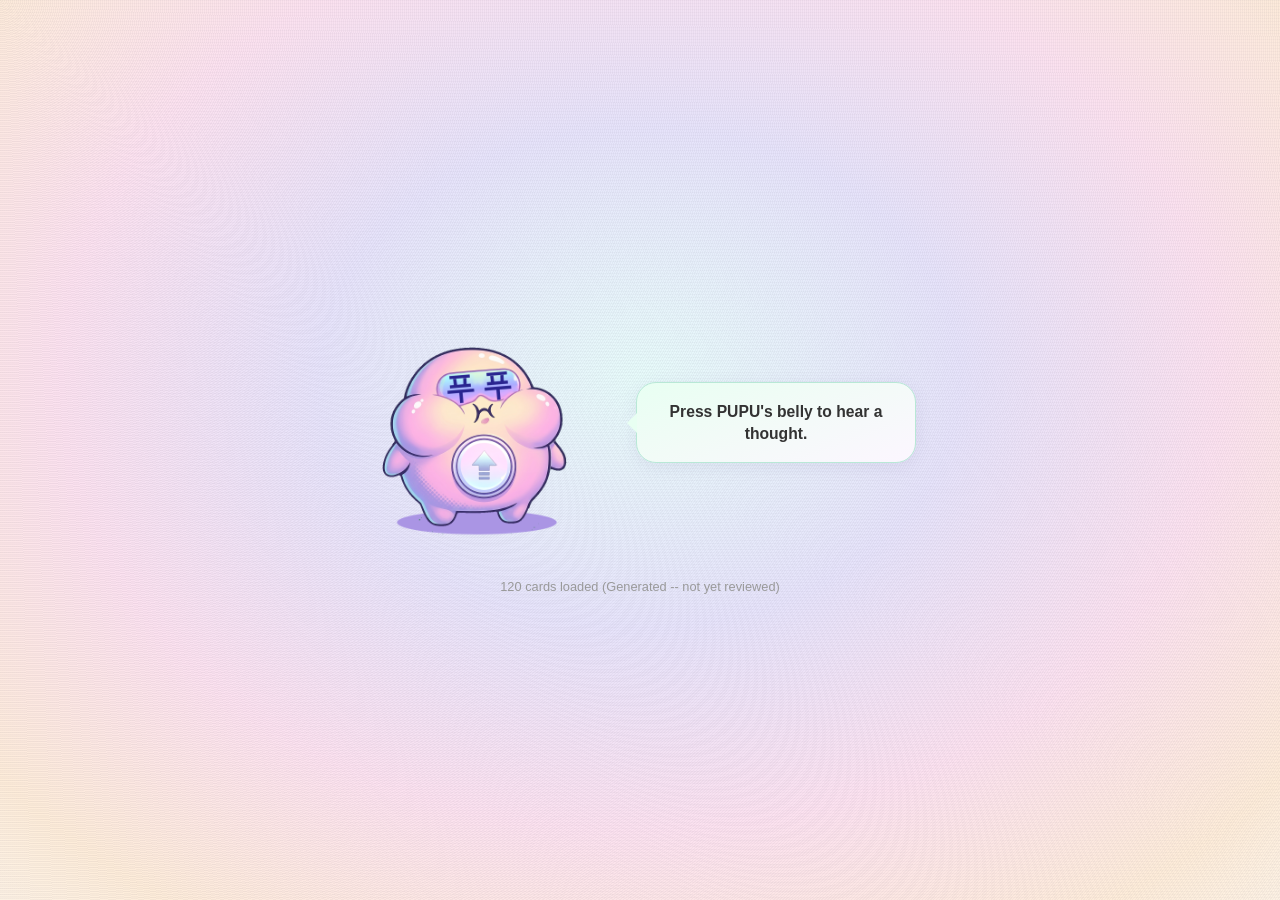
==== pwa-mvp/index.html @ 054b3fe5 "Wire hats/items/effects into behaviours, fix shadow layering, redo hat enter/exit animation, and add" ====
<!DOCTYPE html>
<html lang="en">
<head>
  <meta charset="UTF-8">
  <meta name="viewport" content="width=device-width, initial-scale=1.0">
  <title>PUPU (MVP)</title>
  <meta name="theme-color" content="#fdf6ec">
  <link rel="manifest" href="manifest.json">
  <link rel="icon" href="icon.png">
  <link rel="apple-touch-icon" href="icon.png">
  <link rel="stylesheet" href="style.css">
</head>
<body>
  <div class="ghost-overlay" id="ghost-overlay"></div>
  <main class="container">
    <div class="hero">
      <div class="bubble" id="bubble" role="button" tabindex="0" aria-label="PUPU's speech bubble. Tap to skip typing or continue to the next part.">
        <p class="beat">Press PUPU's belly to hear a thought.</p>
      </div>

      <div class="pupu-stage">
        <img class="pupu-shadow" id="pupu-shadow" src="images/pupu/effects/effect_shadow.png" alt="">

        <div class="pupu-float-wrap">
          <div class="pupu-circle" id="pupu-circle">
            <img class="pupu-body" id="pupu-body" src="images/pupu/body/body.png" alt="PUPU">
            <img class="pupu-body pupu-body-ghost" id="pupu-body-ghost" src="images/pupu/body/body_ghost.png" alt="">
            <img class="pupu-arm pupu-arm-left" id="pupu-arm-left" src="images/pupu/body/body_left_arm.png" alt="">
            <img class="pupu-arm pupu-arm-right" id="pupu-arm-right" src="images/pupu/body/body_right_arm.png" alt="">
            <img class="pupu-eye" id="pupu-eyes" src="images/pupu/eyes/eyes_open.png" alt="">
            <img class="pupu-mouth" id="pupu-mouth" src="images/pupu/mouths/mouth_neutral.png" alt="">
            <img class="pupu-layer pupu-hat" id="pupu-hat" alt="">
            <img class="pupu-layer pupu-item" id="pupu-item" alt="">
            <img class="pupu-layer pupu-effect" id="pupu-effect" alt="">
            <img class="pupu-button" id="pupu-button" src="images/pupu/buttons/button_unpressed.png" alt="Press PUPU's belly to hear a thought" role="button" tabindex="0">
          </div>
        </div>
      </div>
    </div>

    <p class="status" id="status"></p>

    <button class="install-button" id="install-button" hidden>Install PUPU</button>
  </main>

  <script src="app.js"></script>
</body>
</html>
---- pwa-mvp/style.css ----
/* ---------- Reset ---------- */
* {
  box-sizing: border-box;
  margin: 0;
  padding: 0;
}

html, body {
  height: 100%;
}

body {
  font-family: -apple-system, BlinkMacSystemFont, "Segoe UI", Roboto, Helvetica, Arial, sans-serif;
  color: #222;
  display: flex;
  align-items: center;
  justify-content: center;
  min-height: 100vh;
  padding: 24px;

  /* ---------- Retro CRT pastel background ----------
     Same four static, CSS-only layers as the main PUPU app's
     style.css (grain, scanlines, vignette, soft radial glow) so the
     MVP shares the identical background instead of a re-derived one. */
  background-color: #fdf6ec;
  background-image:
    repeating-radial-gradient(
      circle at 0 0,
      rgba(40, 30, 60, 0.035) 0,
      rgba(40, 30, 60, 0.035) 1px,
      transparent 1px,
      transparent 2px
    ),
    repeating-linear-gradient(
      to bottom,
      rgba(30, 20, 50, 0.025) 0,
      rgba(30, 20, 50, 0.025) 1px,
      transparent 1px,
      transparent 3px
    ),
    radial-gradient(
      ellipse 120% 120% at 50% 50%,
      transparent 55%,
      rgba(60, 40, 80, 0.07) 100%
    ),
    radial-gradient(
      ellipse 1000px 780px at 50% 42%,
      #e7fbfa 0%,
      #e6e3fa 32%,
      #fbe1ef 58%,
      #fdecd9 82%,
      #fdf6ec 100%
    );
  background-repeat: repeat, repeat, no-repeat, no-repeat;
  background-position: 0 0, 0 0, center, center;
  background-size: auto, auto, 100% 100%, 100% 100%;
}

/* ---------- Ghost PUPU spooky-mode overlay ----------
   A temporary full-viewport tint, NOT a change to body's own
   background above -- toggled by app.js's maybeShowGhost() via the
   .ghost-overlay-active class. position:fixed + z-index:-1 as a
   direct child of <body> (see index.html) places it behind body's own
   background/border (tier 1 of the stacking order) is impossible for
   a child, but ahead of it -- and behind every other (static, tier 3)
   piece of UI in .container, since z-index:-1 descendants of body
   paint before any non-negative-z-index content regardless of DOM
   order. Fully transparent and inert until the class is added. */
.ghost-overlay {
  position: fixed;
  inset: 0;
  z-index: -1;
  background-color: #2a1145;
  opacity: 0;
  pointer-events: none;
  transition: opacity 0.6s ease;
}

.ghost-overlay.ghost-overlay-active {
  opacity: 1;
}

/* ---------- Layout ---------- */
.container {
  width: 100%;
  max-width: 420px;
  display: flex;
  flex-direction: column;
  align-items: center;
  gap: 32px;
  text-align: center;
}

/* ---------- Hero (speech bubble + PUPU) ----------
   Column by default, so the bubble (first in the DOM) sits above
   PUPU on narrow/mobile screens. The desktop media query below is
   the one responsive change on top of the restored pastel visuals:
   it switches this to a row so the bubble sits beside PUPU instead. */
.hero {
  display: flex;
  flex-direction: column;
  align-items: center;
  gap: 28px;
  width: 100%;
}

/* ---------- Speech bubble ----------
   Same gradient/border/shadow/tail treatment as .speech-bubble in
   the main app's style.css, adapted to this app's existing
   .bubble/.beat markup. */

.bubble {
  position: relative;
  width: 100%;
  max-width: 320px;
  background: linear-gradient(160deg, #e8fff2 0%, #f2fbf7 45%, #fcf6ff 100%);
  border: 1.5px solid #b8e8d6;
  border-radius: 20px;
  padding: 18px 24px;
  box-shadow: 0 4px 16px rgba(120, 100, 160, 0.1);
  display: flex;
  flex-direction: column;
  justify-content: center;
  cursor: pointer;
  transition: transform 0.08s ease;
}

/* Gentle hover/press feedback -- the bubble itself is now the tap
   target (see handleBubbleAdvance() in app.js), so it needs the same
   kind of affordance a button would have, without looking like one. */
.bubble:hover {
  transform: scale(1.01);
}

.bubble:active {
  transform: scale(0.98);
}

.bubble:focus-visible {
  outline: 2px solid #b8e8d6;
  outline-offset: 3px;
}

/* Applied while a section has finished typing and is waiting to
   auto-advance -- a slow, subtle pulse hints the bubble can be tapped
   right now instead of waiting out the full 10s. Removed the instant
   a new section starts typing (see startTypingSection() in app.js). */
@keyframes bubble-waiting-pulse {
  0%, 100% {
    transform: scale(1);
  }
  50% {
    transform: scale(1.015);
  }
}

.bubble.bubble-waiting {
  animation: bubble-waiting-pulse 2.2s ease-in-out infinite;
}

.bubble .beat {
  margin: 0;
  font-size: 0.98rem;
  font-weight: 600;
  line-height: 1.4;
  color: #333333;
  text-align: center;
}

/* ---------- Speech bubble sections ----------
   Splits a card into two scannable beats -- the fact, then the
   mission -- instead of one long run of text. Each section gets its
   own playful emoji label and an accent colour; a dashed rule plus
   vertical rhythm (not a bigger bubble) is what keeps them feeling
   separate during a live lesson. */
/* Sections are inserted into the DOM one at a time, staggered by
   renderCard() in app.js, rather than all at once -- so this plays
   automatically on each fresh .bubble-section as it appears. Slow and
   gentle on purpose, so it reads as PUPU thinking rather than a UI
   transition. The 1.8s duration below must match app.js's
   SECTION_FADE_DURATION_MS constant (kept in sync manually). */
@keyframes bubble-section-reveal {
  0% {
    opacity: 0;
    transform: translateY(6px);
  }
  100% {
    opacity: 1;
    transform: translateY(0);
  }
}

.bubble-section {
  display: flex;
  flex-direction: column;
  gap: 4px;
  padding: 10px 0;
  animation: bubble-section-reveal 1.8s ease-out;
}

.bubble-section:first-child {
  padding-top: 2px;
}

.bubble-section:last-child {
  padding-bottom: 2px;
}

.bubble-section + .bubble-section {
  border-top: 1.5px dashed rgba(120, 100, 160, 0.25);
  padding-top: 14px;
}

.bubble-label {
  margin: 0 0 2px;
  font-size: 0.72rem;
  font-weight: 800;
  letter-spacing: 0.04em;
  text-transform: uppercase;
  text-align: center;
  color: #5fae8f;
}

.bubble-section-mission .bubble-label {
  color: #8b7fd9;
}

/* Restored from the main app's .speech-bubble.pupu-inflate reaction --
   plays when app.js shows a new card, giving the bubble a small pop. */
.bubble.pupu-inflate {
  animation: pupu-bubble-inflate 0.5s ease-out;
}

@keyframes pupu-bubble-inflate {
  0% {
    transform: scale(1);
  }
  40% {
    transform: scale(1.12);
  }
  100% {
    transform: scale(1);
  }
}

/* Tail points down at PUPU by default (mobile: bubble above PUPU). */
.bubble::after {
  content: "";
  position: absolute;
  bottom: -10px;
  left: 50%;
  transform: translateX(-50%);
  border-width: 10px 10px 0 10px;
  border-style: solid;
  border-color: #e8fff2 transparent transparent transparent;
}

/* ---------- PUPU stage ----------
   Restored from the main app's .pupu-stage: holds the static shadow
   (bottom layer) and the animated PUPU circle (top layer). Fixed at
   232px (matching the earlier size-increase request) rather than the
   main app's viewport-relative sizing. */
.pupu-stage {
  position: relative;
  width: 232px;
  height: 232px;
}

/* Shadow sits underneath and never animates -- it shares the same
   canvas alignment as body.png, so it just stays put while PUPU
   floats/breathes above it. */
.pupu-shadow {
  position: absolute;
  inset: 0;
  width: 100%;
  height: 100%;
  object-fit: contain;
  pointer-events: none;
  user-select: none;
  transition: opacity 0.45s ease;
}

/* .pupu-float-wrap (new -- not in the main app, see the earlier size/
   float request) and .pupu-circle (restored breathing wrapper) keep
   the floating (position) and breathing (scale) animations on
   separate elements, since two animations can't both drive
   `transform` on the same element at once. */
.pupu-float-wrap {
  position: absolute;
  inset: 0;
  animation: pupu-float 4.4s ease-in-out infinite;
}

.pupu-circle {
  position: absolute;
  inset: 0;
  animation: pupu-breathe 3.2s ease-in-out infinite;
  transform-origin: center;
}

.pupu-body {
  display: block;
  width: 100%;
  height: 100%;
  object-fit: contain;
  pointer-events: none;
  user-select: none;
  transition: opacity 0.45s ease;
}

/* Ghost PUPU shares .pupu-body's positioning/sizing above (same
   canvas, see index.html) but stays fully transparent until
   app.js's maybeShowGhost() adds .pupu-body-ghost-visible, and gets
   its own (slightly different) fade timing plus a subtle bob while
   visible -- both independent of .pupu-body's own opacity transition
   above since this is a separate element. */
.pupu-body-ghost {
  position: absolute;
  inset: 0;
  opacity: 0;
  transition: opacity 0.5s ease;
}

.pupu-body-ghost.pupu-body-ghost-visible {
  opacity: 1;
  animation: pupu-ghost-bob 2.4s ease-in-out infinite;
}

@keyframes pupu-ghost-bob {
  0%, 100% {
    transform: translateY(0);
  }
  50% {
    transform: translateY(-6px);
  }
}

/* Shared "fade out for the ghost event" toggle -- applied to
   .pupu-shadow and the normal-PUPU group (body/arms/eyes/mouth/
   button) by app.js's maybeShowGhost(). Each of those elements
   already has its own transition/opacity handling above (or, for
   .pupu-button, further below), so this class only needs to set the
   target opacity; the transition timing comes from each element's own
   rule. */
.pupu-ghost-hidden {
  opacity: 0;
}

/* ---------- PUPU arms ----------
   left_arm.png/right_arm.png share body.png's canvas, so they line up
   automatically. transform-origin is pinned to each arm's shoulder
   point (measured from the source artwork) so rotation reads as
   swinging from the shoulder rather than spinning the whole limb. */
.pupu-arm {
  position: absolute;
  inset: 0;
  width: 100%;
  height: 100%;
  object-fit: contain;
  pointer-events: none;
  user-select: none;
  transition: opacity 0.45s ease;
}

.pupu-arm-left {
  transform-origin: 82.3% 57.4%;
}

.pupu-arm-right {
  transform-origin: 13.2% 58.0%;
}

/* ---------- PUPU eyes ----------
   Open/closed blink state is a straight image swap done in app.js. */
.pupu-eye {
  position: absolute;
  inset: 0;
  width: 100%;
  height: 100%;
  object-fit: contain;
  pointer-events: none;
  user-select: none;
  transform-origin: center;
  transition: opacity 0.45s ease;
}

/* ---------- PUPU mouth ----------
   Expression (normal/smile/blow/oh/wide) is a straight image swap
   done in app.js -- no animation of its own. */
.pupu-mouth {
  position: absolute;
  inset: 0;
  width: 100%;
  height: 100%;
  object-fit: contain;
  pointer-events: none;
  user-select: none;
  transition: opacity 0.45s ease;
}

/* ---------- PUPU visual-effects layers (hat / item / effect) ----------
   Reusable overlay layers -- same full-bleed/shared-canvas convention
   as every layer above, controlled generically via app.js's
   setLayer()/clearLayer()/showLayerTemporarily() rather than one-off
   code per asset. All three start with no `src` and are hidden by
   default (via .pupu-layer's display:none) until JS assigns one and
   reveals it, so an empty img never flashes a broken-image icon.
   Painted in DOM order above eyes/mouth so hats/items/effects sit
   visually on top of the face, but below .pupu-button so the belly
   stays clickable and visible at all times. Hat/item are independent
   elements/state from each other (and from effect), so any
   combination of the three can be visible at once. */
.pupu-layer {
  position: absolute;
  inset: 0;
  width: 100%;
  height: 100%;
  object-fit: contain;
  pointer-events: none;
  user-select: none;
  display: none;
}

.pupu-layer.pupu-layer-visible {
  display: block;
}

/* Hat-only grow/pop transform, driven by app.js's
   showHatWithAnimation() -- .pupu-hat is still just a .pupu-layer
   underneath (same position/sizing/hidden-by-default rules above),
   these two classes only add a transform+z-index animation on top,
   scoped to .pupu-hat specifically so items/effects stay plain
   instant show/hide. Only the hat <img> itself scales/moves -- PUPU's
   own body/circle transforms are completely untouched.

   Neither .pupu-body nor any other layer has an explicit z-index (all
   are position:absolute with z-index:auto, so they simply paint in
   DOM order -- body, arms, eyes, mouth, hat, item, effect, button).
   That's what lets a plain z-index:-1 here drop the hat behind every
   sibling including the body, and z-index:0 return it to its normal
   DOM-order slot (already above body/eyes/mouth, below item/effect/
   button) without needing to touch any other element's stacking. */
.pupu-hat.pupu-hat-growing {
  animation: pupu-hat-grow 0.35s cubic-bezier(0.34, 1.56, 0.64, 1) forwards;
}

.pupu-hat.pupu-hat-popping {
  animation: pupu-hat-pop 0.3s ease-in forwards;
}

/* Rises up from behind/below PUPU (small, translated down, z-index
   behind the body) then crosses in front partway through as it
   finishes growing and settles with a small bounce. */
@keyframes pupu-hat-grow {
  0% {
    transform: scale(0) translateY(20%);
    z-index: -1;
  }
  50% {
    z-index: -1;
  }
  51% {
    z-index: 0;
  }
  70% {
    transform: scale(1.12) translateY(-4%);
  }
  100% {
    transform: scale(1) translateY(0);
    z-index: 0;
  }
}

/* Reverse of the above: a small bounce up while still in front, then
   drops behind the body as it shrinks and sinks back down out of
   sight, rather than shrinking away in front of PUPU. */
@keyframes pupu-hat-pop {
  0% {
    transform: scale(1) translateY(0);
    z-index: 0;
  }
  30% {
    transform: scale(1.12) translateY(-4%);
    z-index: 0;
  }
  45% {
    z-index: 0;
  }
  46% {
    z-index: -1;
  }
  100% {
    transform: scale(0) translateY(20%);
    z-index: -1;
  }
}

/* ---------- PUPU chest button ----------
   PUPU's belly is the only primary interaction (see index.html's
   role="button" tabindex="0" and app.js's click/keydown handlers).
   The resting transform + its transition live here (not on a
   "normal" class) so the broken-belly-button "jammed" effect can rely
   on plain CSS cascade/specificity for an instant press-in and a slow
   release. */
.pupu-button {
  position: absolute;
  inset: 0;
  width: 100%;
  height: 100%;
  object-fit: contain;
  pointer-events: auto;
  cursor: pointer;
  user-select: none;
  transform: translateY(0) scale(1);
  transition: transform 600ms ease-out, opacity 0.45s ease;
}

.pupu-button:focus-visible {
  outline: 2.5px solid #b8e8d6;
  outline-offset: 6px;
  border-radius: 50%;
}

/* Prevents pressing the belly button again mid-sequence. */
.pupu-button.pupu-button-disabled {
  pointer-events: none;
  cursor: default;
}

/* Broken belly button "jammed" press feel (see app.js's
   playBrokenButtonDud()). Adding this class presses the button in
   instantly -- its higher specificity overrides the base transition
   above with `transition: none`. Removing it lets the base rule ease
   it back out slowly over 600ms. */
.pupu-button.pupu-button-jammed {
  transform: translateY(4px) scale(0.94);
  transition: none;
}

/* ---------- Behaviour / event / gesture animations ----------
   Restored verbatim from the main app's style.css. Each class is
   applied via app.js and removed once its sequence step ends;
   .pupu-circle's continuous breathing above is overridden for as
   long as one of these is present, since only one `animation` value
   can apply at a time on the same element. */

@keyframes pupu-breathe {
  0% {
    transform: scale(1);
  }
  35% {
    transform: scale(1.04);
  }
  42% {
    transform: scale(1.04);
  }
  75% {
    transform: scale(1);
  }
  100% {
    transform: scale(1);
  }
}

@keyframes pupu-float {
  0%, 100% {
    transform: translateY(0);
  }
  50% {
    transform: translateY(-6px);
  }
}

.pupu-circle.pupu-bounce {
  animation: pupu-bounce 0.6s ease-in-out;
}

.pupu-circle.pupu-bounce .pupu-arm-left {
  animation: pupu-arm-up-left 0.6s ease-in-out;
}

.pupu-circle.pupu-bounce .pupu-arm-right {
  animation: pupu-arm-up-right 0.6s ease-in-out;
}

@keyframes pupu-bounce {
  0% {
    transform: scale(1) translateY(0);
  }
  30% {
    transform: scale(1.08, 0.92) translateY(-14px);
  }
  55% {
    transform: scale(0.95, 1.05) translateY(4px);
  }
  75% {
    transform: scale(1.03, 0.97) translateY(-4px);
  }
  100% {
    transform: scale(1) translateY(0);
  }
}

.pupu-circle.pupu-sneeze {
  animation: pupu-sneeze 0.5s ease-in-out;
}

.pupu-circle.pupu-sneeze .pupu-arm-left {
  animation: pupu-arm-flick-left 0.5s ease-in-out;
}

.pupu-circle.pupu-sneeze .pupu-arm-right {
  animation: pupu-arm-flick-right 0.5s ease-in-out;
}

@keyframes pupu-sneeze {
  0%, 100% {
    transform: scale(1) translateY(0);
  }
  30% {
    transform: scale(0.94, 1.06) translateY(2px);
  }
  50% {
    transform: scale(1.1, 0.9) translateY(-6px);
  }
  70% {
    transform: scale(0.98, 1.02) translateY(2px);
  }
}

.pupu-circle.pupu-distracted {
  animation: pupu-distracted-body 0.7s ease-in-out;
}

@keyframes pupu-distracted-body {
  0%, 100% {
    transform: rotate(0deg);
  }
  30%, 70% {
    transform: rotate(5deg);
  }
}

.pupu-circle.pupu-excited {
  animation: pupu-excited 0.6s ease-in-out;
}

.pupu-circle.pupu-excited .pupu-arm-left {
  animation: pupu-arm-up-left 0.6s ease-in-out;
}

.pupu-circle.pupu-excited .pupu-arm-right {
  animation: pupu-arm-up-right 0.6s ease-in-out;
}

@keyframes pupu-excited {
  0%, 100% {
    transform: scale(1) rotate(0deg);
  }
  20% {
    transform: scale(1.06) rotate(-6deg);
  }
  40% {
    transform: scale(1.1) rotate(6deg);
  }
  60% {
    transform: scale(1.06) rotate(-4deg);
  }
  80% {
    transform: scale(1.08) rotate(4deg);
  }
}

.pupu-circle.pupu-sleepy {
  animation: pupu-sleepy 1.4s ease-in-out;
}

.pupu-circle.pupu-sleepy .pupu-arm-left {
  animation: pupu-arm-down-left 1.4s ease-in-out;
}

.pupu-circle.pupu-sleepy .pupu-arm-right {
  animation: pupu-arm-down-right 1.4s ease-in-out;
}

@keyframes pupu-sleepy {
  0% {
    transform: translateY(0) rotate(0deg);
  }
  40% {
    transform: translateY(10px) rotate(6deg);
  }
  70% {
    transform: translateY(12px) rotate(6deg);
  }
  100% {
    transform: translateY(0) rotate(0deg);
  }
}

.pupu-circle.pupu-thinking {
  animation: pupu-thinking-body 1s ease-in-out infinite;
}

@keyframes pupu-thinking-body {
  0%, 100% {
    transform: rotate(0deg) translateY(0);
  }
  50% {
    transform: rotate(-4deg) translateY(-2px);
  }
}

.pupu-circle.pupu-finish {
  animation: pupu-finish 0.35s ease-in-out;
}

@keyframes pupu-finish {
  0%, 100% {
    transform: scale(1) translateY(0);
  }
  40% {
    transform: scale(1.03) translateY(-4px);
  }
}

.pupu-circle.pupu-laugh {
  animation: pupu-laugh 0.6s ease-in-out;
}

.pupu-circle.pupu-laugh .pupu-arm-left {
  animation: pupu-arm-up-left 0.6s ease-in-out;
}

.pupu-circle.pupu-laugh .pupu-arm-right {
  animation: pupu-arm-up-right 0.6s ease-in-out;
}

@keyframes pupu-laugh {
  0%, 100% {
    transform: translateY(0) rotate(0deg);
  }
  15% {
    transform: translateY(-6px) rotate(-3deg);
  }
  30% {
    transform: translateY(0) rotate(3deg);
  }
  45% {
    transform: translateY(-6px) rotate(-3deg);
  }
  60% {
    transform: translateY(0) rotate(3deg);
  }
  80% {
    transform: translateY(-3px) rotate(0deg);
  }
}

/* ---------- Broken belly button (hidden behaviour) ---------- */
.pupu-circle.pupu-broken-payoff {
  animation: pupu-broken-payoff 0.9s ease-in-out;
}

@keyframes pupu-broken-payoff {
  0% {
    transform: scale(1);
    animation-timing-function: cubic-bezier(0.34, 1.56, 0.64, 1);
  }
  22.2% {
    transform: scale(1.5);
  }
  61.1% {
    transform: scale(1.5);
  }
  100% {
    transform: scale(1);
  }
}

.pupu-circle.pupu-soft-wobble {
  animation: pupu-soft-wobble 0.5s ease-in-out;
}

@keyframes pupu-soft-wobble {
  0%, 100% {
    transform: rotate(0deg);
  }
  25% {
    transform: rotate(-4deg);
  }
  55% {
    transform: rotate(3deg);
  }
  80% {
    transform: rotate(-1deg);
  }
}

.pupu-circle.pupu-idle-brightness-pulse {
  animation: pupu-idle-brightness-pulse 0.5s ease-in-out;
}

@keyframes pupu-idle-brightness-pulse {
  0%, 100% {
    filter: brightness(1);
  }
  50% {
    filter: brightness(1.08);
  }
}

/* ---------- Between-bubble reactions ----------
   A separate small pool of short flourishes from the belly-press
   BEHAVIOURS above -- played via app.js's playBubbleReaction() when
   the child advances from box 1 to box 2, so PUPU feels like it's
   reacting to the interaction. Same plain-transform pattern as every
   animation above; nothing new architecturally. */

.pupu-circle.pupu-spin {
  animation: pupu-spin 0.7s ease-in-out;
}

@keyframes pupu-spin {
  0% {
    transform: rotate(0deg) scale(1);
  }
  60% {
    transform: rotate(360deg) scale(1.05);
  }
  100% {
    transform: rotate(360deg) scale(1);
  }
}

.pupu-circle.pupu-puff {
  animation: pupu-puff 0.9s ease-in-out;
}

@keyframes pupu-puff {
  0%, 100% {
    transform: scale(1);
  }
  40% {
    transform: scale(1.18);
  }
  70% {
    transform: scale(0.92);
  }
}

.pupu-circle.pupu-look-around {
  animation: pupu-look-around 0.8s ease-in-out;
}

@keyframes pupu-look-around {
  0%, 100% {
    transform: rotate(0deg);
  }
  25% {
    transform: rotate(-8deg);
  }
  60% {
    transform: rotate(8deg);
  }
  85% {
    transform: rotate(-3deg);
  }
}

.pupu-circle.pupu-yawn {
  animation: pupu-yawn 1.3s ease-in-out;
}

@keyframes pupu-yawn {
  0%, 100% {
    transform: scale(1, 1) translateY(0);
  }
  40%, 60% {
    transform: scale(1.05, 1.08) translateY(-4px);
  }
}

.pupu-circle.pupu-surprised {
  animation: pupu-surprised 0.55s ease-in-out;
}

@keyframes pupu-surprised {
  0% {
    transform: scale(1) translateY(0);
  }
  30% {
    transform: scale(1.15) translateY(-6px);
  }
  60% {
    transform: scale(0.97) translateY(1px);
  }
  100% {
    transform: scale(1) translateY(0);
  }
}

.pupu-circle.pupu-silly-dance {
  animation: pupu-silly-dance 1.4s ease-in-out;
}

@keyframes pupu-silly-dance {
  0%, 100% {
    transform: translateX(0) rotate(0deg);
  }
  15% {
    transform: translateX(-6px) rotate(-6deg);
  }
  30% {
    transform: translateX(6px) rotate(6deg);
  }
  45% {
    transform: translateX(-6px) rotate(-6deg);
  }
  60% {
    transform: translateX(6px) rotate(6deg);
  }
  75% {
    transform: translateX(-3px) rotate(-3deg);
  }
  90% {
    transform: translateX(3px) rotate(3deg);
  }
}

.pupu-circle.pupu-wake-up {
  animation: pupu-wake-up 0.7s ease-in-out;
}

@keyframes pupu-wake-up {
  0% {
    transform: translateY(10px) rotate(6deg) scale(1);
  }
  50% {
    transform: translateY(-8px) rotate(-4deg) scale(1.08);
  }
  100% {
    transform: translateY(0) rotate(0deg) scale(1);
  }
}

.pupu-circle.pupu-exaggerated-float {
  animation: pupu-exaggerated-float 1.2s ease-in-out;
}

@keyframes pupu-exaggerated-float {
  0%, 100% {
    transform: translateY(0);
  }
  50% {
    transform: translateY(-16px);
  }
}

/* ---------- PUPU arm keyframes ----------
   Shared by whichever behaviour/event triggers them. Every keyframe
   returns to rotate(0deg) by 100% -- these are brief, one-shot
   reactions, never a continuous idle motion. */
@keyframes pupu-arm-up-left {
  0%, 100% {
    transform: rotate(0deg);
  }
  50% {
    transform: rotate(-8deg);
  }
}

@keyframes pupu-arm-up-right {
  0%, 100% {
    transform: rotate(0deg);
  }
  50% {
    transform: rotate(8deg);
  }
}

@keyframes pupu-arm-down-left {
  0% {
    transform: rotate(0deg);
  }
  40% {
    transform: rotate(6deg);
  }
  70% {
    transform: rotate(6deg);
  }
  100% {
    transform: rotate(0deg);
  }
}

@keyframes pupu-arm-down-right {
  0% {
    transform: rotate(0deg);
  }
  40% {
    transform: rotate(-6deg);
  }
  70% {
    transform: rotate(-6deg);
  }
  100% {
    transform: rotate(0deg);
  }
}

@keyframes pupu-arm-flick-left {
  0%, 100% {
    transform: rotate(0deg);
  }
  30% {
    transform: rotate(10deg);
  }
}

@keyframes pupu-arm-flick-right {
  0%, 100% {
    transform: rotate(0deg);
  }
  30% {
    transform: rotate(-10deg);
  }
}

.status {
  margin: 0;
  font-size: 0.8rem;
  color: #999999;
  min-height: 1em;
}

.install-button {
  padding: 12px 24px;
  font-size: 0.95rem;
  font-weight: 600;
  border: 1.5px solid #b8e8d6;
  border-radius: 999px;
  background: linear-gradient(160deg, #e8fff2 0%, #f2fbf7 45%, #fcf6ff 100%);
  color: #333333;
  cursor: pointer;
  box-shadow: 0 4px 16px rgba(120, 100, 160, 0.1);
  transition: transform 0.08s ease, background 0.15s ease;
}

.install-button:hover {
  background: linear-gradient(160deg, #d9f7e8 0%, #e6f4ee 45%, #f5e9ff 100%);
}

.install-button:active {
  transform: scale(0.97);
}

/* ---------- Responsive: bubble beside PUPU on desktop ---------- */
@media (min-width: 700px) {
  .container {
    max-width: 640px;
    gap: 40px;
  }

  /* row-reverse keeps the bubble first in the DOM (so mobile's column
     layout still puts it above PUPU) while visually placing PUPU on
     the left and the bubble on the right. */
  .hero {
    flex-direction: row-reverse;
    justify-content: center;
    align-items: center;
    gap: 40px;
  }

  .bubble {
    max-width: 280px;
  }

  /* Tail swings to point left at PUPU now that the bubble sits to PUPU's right. */
  .bubble::after {
    bottom: auto;
    right: auto;
    top: 50%;
    left: -10px;
    transform: translateY(-50%);
    border-width: 10px 10px 10px 0;
    border-color: transparent #e8fff2 transparent transparent;
  }
}
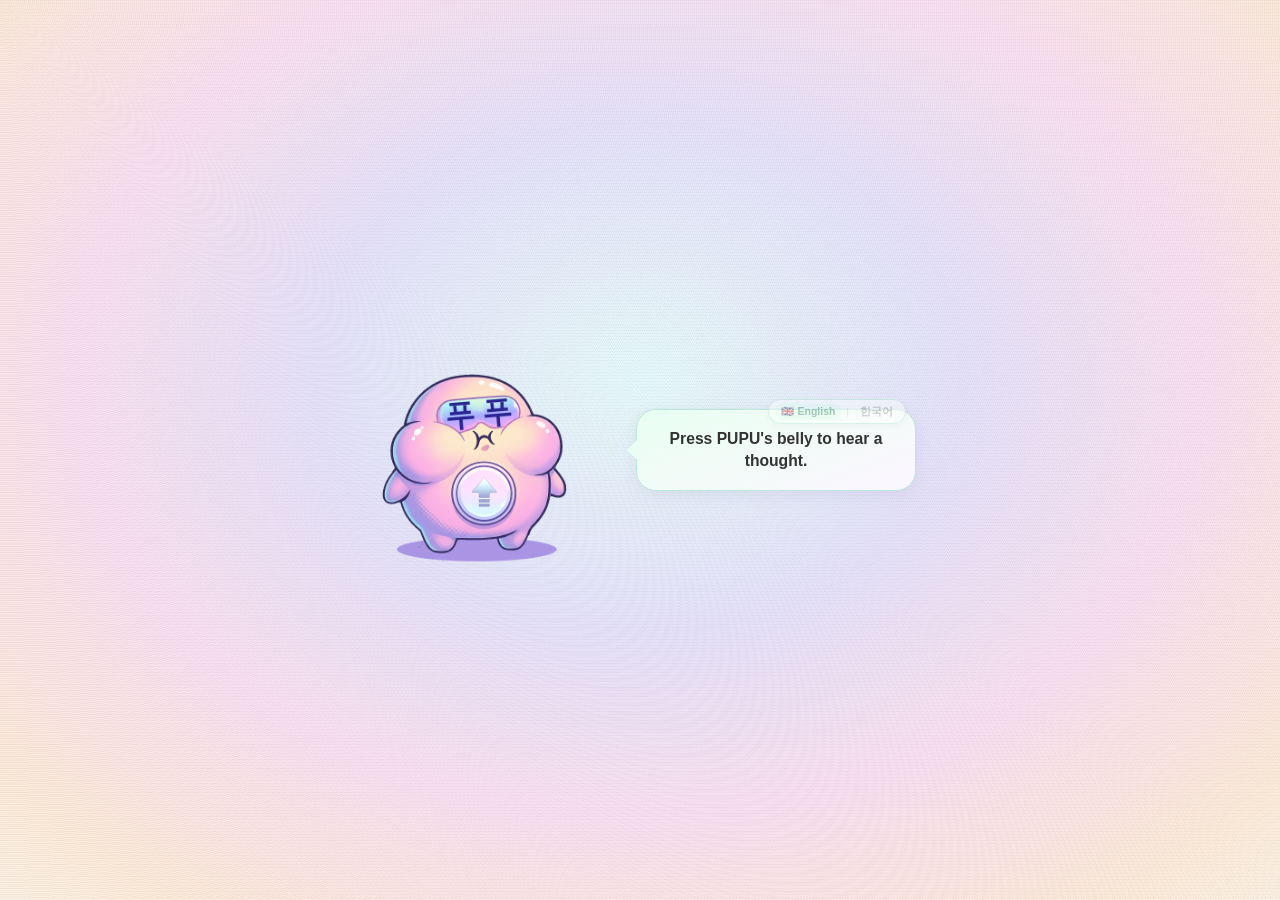
==== commit 8c7616d1: "Add English/Korean language toggle to the PUPU output card Students can now tap between English and " ====
--- a/pwa-mvp/index.html
+++ b/pwa-mvp/index.html
@@ -14,8 +14,11 @@
   <div class="ghost-overlay" id="ghost-overlay"></div>
   <main class="container">
     <div class="hero">
-      <div class="bubble" id="bubble" role="button" tabindex="0" aria-label="PUPU's speech bubble. Tap to skip typing or continue to the next part.">
-        <p class="beat">Press PUPU's belly to hear a thought.</p>
+      <div class="bubble-wrap" id="bubble-wrap">
+        <div class="bubble" id="bubble" role="button" tabindex="0" aria-label="PUPU's speech bubble. Tap to skip typing or continue to the next part.">
+          <p class="beat">Press PUPU's belly to hear a thought.</p>
+        </div>
+        <div class="language-toggle" id="language-toggle" role="group" aria-label="Choose a language"></div>
       </div>
 
       <div class="pupu-stage">
--- a/pwa-mvp/style.css
+++ b/pwa-mvp/style.css
@@ -109,6 +109,19 @@
    the main app's style.css, adapted to this app's existing
    .bubble/.beat markup. */
 
+/* Thin, non-visual wrapper around .bubble -- exists only so the
+   language toggle (see .language-toggle below) has somewhere to live
+   that survives renderCard() clearing #bubble's innerHTML on every
+   card, while still visually reading as "attached to the bubble".
+   Sized identically to .bubble itself (same width/max-width, including
+   the desktop override further down) so wrapping it changes nothing
+   about the bubble's own layout. */
+.bubble-wrap {
+  position: relative;
+  width: 100%;
+  max-width: 320px;
+}
+
 .bubble {
   position: relative;
   width: 100%;
@@ -223,6 +236,67 @@
 
 .bubble-section-mission .bubble-label {
   color: #8b7fd9;
+}
+
+/* ---------- Language toggle ----------
+   Small pill attached to the bubble's top-right corner, sitting
+   slightly on top of it like a tab -- deliberately tiny/quiet so it
+   reads as part of the card rather than a separate tool. Built once at
+   startup from SUPPORTED_LANGUAGES in app.js (see buildLanguageToggle())
+   -- adding a language later is a data change there, not a style change
+   here, since every button shares these same rules regardless of which
+   language it represents. */
+.language-toggle {
+  position: absolute;
+  top: -10px;
+  right: 10px;
+  display: flex;
+  align-items: center;
+  gap: 5px;
+  background: #ffffff;
+  border: 1.5px solid #b8e8d6;
+  border-radius: 999px;
+  padding: 3px 6px;
+  box-shadow: 0 2px 6px rgba(120, 100, 160, 0.12);
+  z-index: 1;
+}
+
+.lang-btn {
+  font: inherit;
+  font-size: 0.66rem;
+  font-weight: 700;
+  line-height: 1;
+  color: #9a9a9a;
+  background: none;
+  border: none;
+  border-radius: 999px;
+  padding: 3px 6px;
+  cursor: pointer;
+  white-space: nowrap;
+}
+
+.lang-btn:hover {
+  color: #5fae8f;
+}
+
+/* The active language is the one visibly "on" -- filled pill, darker
+   text -- so it's obvious at a glance which version is showing. */
+.lang-btn.lang-active {
+  background: #e8fff2;
+  color: #3f8a6d;
+}
+
+.lang-sep {
+  color: #cccccc;
+  font-size: 0.6rem;
+}
+
+/* Inert (not hidden) while a section is actively typing, so switching
+   language can never race the typewriter effect -- see setLanguage()
+   in app.js. */
+.language-toggle.language-toggle-disabled {
+  opacity: 0.45;
+  pointer-events: none;
 }
 
 /* Restored from the main app's .speech-bubble.pupu-inflate reaction --
@@ -419,10 +493,21 @@
   pointer-events: none;
   user-select: none;
   display: none;
+  transition: opacity 1.8s ease-out;
 }
 
 .pupu-layer.pupu-layer-visible {
   display: block;
+}
+
+/* Slow fade-out for effects that should gradually disperse (currently
+   just effect_fart -- see fadeOutLayer() in app.js) instead of vanishing
+   instantly like clearLayer()'s default. display:block stays on
+   (.pupu-layer-visible isn't removed yet) so the opacity transition
+   above is actually visible; clearLayer() removes both classes once the
+   fade finishes. */
+.pupu-layer.pupu-layer-fading {
+  opacity: 0;
 }
 
 /* Hat-only grow/pop transform, driven by app.js's
@@ -778,6 +863,67 @@
   }
 }
 
+/* Broken-button payoff variants -- alternatives to the inflate above,
+   randomly picked by BROKEN_BUTTON_PAYOFF_VARIANTS in app.js. Each one
+   starts and ends at transform: scale(1)/rotate(0deg) (PUPU's normal
+   appearance) so nothing can accumulate between repeated triggers, same
+   as the inflate keyframe above. Durations here must match their
+   durationMs counterpart in app.js. */
+.pupu-circle.pupu-broken-payoff-shrink {
+  animation: pupu-broken-payoff-shrink 0.7s cubic-bezier(0.34, 1.56, 0.64, 1);
+}
+
+@keyframes pupu-broken-payoff-shrink {
+  0% {
+    transform: scale(1);
+  }
+  35% {
+    transform: scale(0.28);
+  }
+  60% {
+    transform: scale(0.28);
+  }
+  100% {
+    transform: scale(1);
+  }
+}
+
+.pupu-circle.pupu-broken-payoff-spin {
+  animation: pupu-broken-payoff-spin 0.8s cubic-bezier(0.45, 0, 0.55, 1);
+}
+
+@keyframes pupu-broken-payoff-spin {
+  0% {
+    transform: rotate(0deg);
+  }
+  85% {
+    /* 1080deg = exactly 3 full rotations, renders identically to 0deg */
+    transform: rotate(1080deg);
+  }
+  100% {
+    transform: rotate(1080deg);
+  }
+}
+
+.pupu-circle.pupu-broken-payoff-squash {
+  animation: pupu-broken-payoff-squash 0.7s cubic-bezier(0.34, 1.56, 0.64, 1);
+}
+
+@keyframes pupu-broken-payoff-squash {
+  0% {
+    transform: scale(1, 1);
+  }
+  30% {
+    transform: scale(1.5, 0.55);
+  }
+  60% {
+    transform: scale(0.6, 1.45);
+  }
+  100% {
+    transform: scale(1, 1);
+  }
+}
+
 .pupu-circle.pupu-soft-wobble {
   animation: pupu-soft-wobble 0.5s ease-in-out;
 }
@@ -1028,6 +1174,7 @@
 }
 
 .status {
+  display: none; /* dev/admin-only metadata (fact ID, engine, review status) -- kept updated in app.js for internal use, just not shown to students */
   margin: 0;
   font-size: 0.8rem;
   color: #999999;
@@ -1072,6 +1219,7 @@
     gap: 40px;
   }
 
+  .bubble-wrap,
   .bubble {
     max-width: 280px;
   }
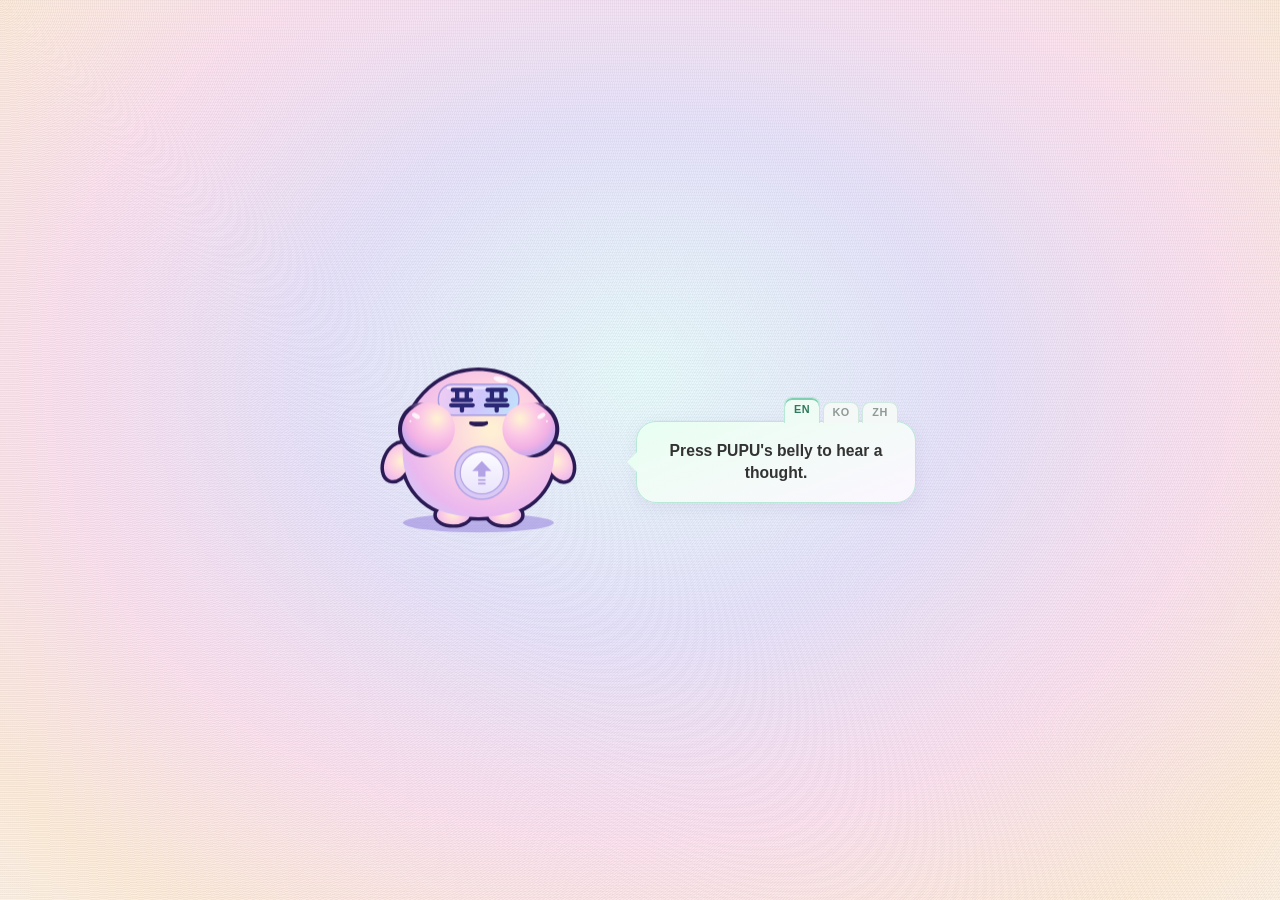
==== commit 87993735: "pwa-mvp: home page always draws the vector PUPU index.html now pins the vector renderer (<html data-" ====
--- a/pwa-mvp/index.html
+++ b/pwa-mvp/index.html
@@ -1,9 +1,29 @@
 <!DOCTYPE html>
-<html lang="en">
+<html lang="en" data-pupu-renderer="vector">
 <head>
+  <!-- Google tag (gtag.js) -->
+  <script async src="https://www.googletagmanager.com/gtag/js?id=G-9LCT2JMXD8"></script>
+  <script>
+    window.dataLayer = window.dataLayer || [];
+    function gtag(){dataLayer.push(arguments);}
+    gtag('js', new Date());
+
+    gtag('config', 'G-9LCT2JMXD8');
+  </script>
   <meta charset="UTF-8">
   <meta name="viewport" content="width=device-width, initial-scale=1.0">
   <title>PUPU (MVP)</title>
+  <meta property="og:title" content="PUPU">
+  <meta property="og:description" content="A free English conversation companion — press PUPU's belly for a fact, joke, riddle, or story to talk about.">
+  <meta property="og:url" content="https://xn--ok8ba.com/">
+  <meta property="og:type" content="website">
+  <meta property="og:image" content="https://xn--ok8ba.com/images/promotion/fb_preview001.png">
+  <meta property="og:image:width" content="1200">
+  <meta property="og:image:height" content="630">
+  <meta name="twitter:card" content="summary_large_image">
+  <meta name="twitter:title" content="PUPU">
+  <meta name="twitter:description" content="A free English conversation companion — press PUPU's belly for a fact, joke, riddle, or story to talk about.">
+  <meta name="twitter:image" content="https://xn--ok8ba.com/images/promotion/fb_preview001.png">
   <meta name="theme-color" content="#fdf6ec">
   <link rel="manifest" href="manifest.json">
   <link rel="icon" href="icon.png">
@@ -22,21 +42,36 @@
       </div>
 
       <div class="pupu-stage">
+        <!-- Two ways to draw PUPU (see "Renderer choice" in app.js):
+             the PNG layers below (default) or the vector canvas, which
+             is drawn from maths by vector-pupu.js. ?pupu=vector / ?pupu=png
+             switches, and the choice is remembered in this browser. -->
+        <canvas class="pupu-vector" id="pupu-vector" role="button" tabindex="0" aria-label="Press PUPU's belly to hear a thought" hidden></canvas>
+        <div class="pupu-png" id="pupu-png">
         <img class="pupu-shadow" id="pupu-shadow" src="images/pupu/effects/effect_shadow.png" alt="">
 
+        <!-- Nested motion layers (see motion.js): float (up/down) >
+             sway (lean) > squash (breathing + reactions) > parts.
+             The face group trails the body slightly; the hat stays
+             outside it so its behind-the-body z-index trick still works. -->
         <div class="pupu-float-wrap">
-          <div class="pupu-circle" id="pupu-circle">
-            <img class="pupu-body" id="pupu-body" src="images/pupu/body/body.png" alt="PUPU">
-            <img class="pupu-body pupu-body-ghost" id="pupu-body-ghost" src="images/pupu/body/body_ghost.png" alt="">
-            <img class="pupu-arm pupu-arm-left" id="pupu-arm-left" src="images/pupu/body/body_left_arm.png" alt="">
-            <img class="pupu-arm pupu-arm-right" id="pupu-arm-right" src="images/pupu/body/body_right_arm.png" alt="">
-            <img class="pupu-eye" id="pupu-eyes" src="images/pupu/eyes/eyes_open.png" alt="">
-            <img class="pupu-mouth" id="pupu-mouth" src="images/pupu/mouths/mouth_neutral.png" alt="">
-            <img class="pupu-layer pupu-hat" id="pupu-hat" alt="">
-            <img class="pupu-layer pupu-item" id="pupu-item" alt="">
-            <img class="pupu-layer pupu-effect" id="pupu-effect" alt="">
-            <img class="pupu-button" id="pupu-button" src="images/pupu/buttons/button_unpressed.png" alt="Press PUPU's belly to hear a thought" role="button" tabindex="0">
+          <div class="pupu-sway-wrap" id="pupu-sway">
+            <div class="pupu-squash-wrap" id="pupu-circle">
+              <img class="pupu-body" id="pupu-body" src="images/pupu/body/body.png" alt="PUPU">
+              <img class="pupu-body pupu-body-ghost" id="pupu-body-ghost" src="images/pupu/body/body_ghost.png" alt="">
+              <img class="pupu-arm pupu-arm-left" id="pupu-arm-left" src="images/pupu/body/body_left_arm.png" alt="">
+              <img class="pupu-arm pupu-arm-right" id="pupu-arm-right" src="images/pupu/body/body_right_arm.png" alt="">
+              <div class="pupu-face" id="pupu-face">
+                <img class="pupu-eye" id="pupu-eyes" src="images/pupu/eyes/eyes_open.png" alt="">
+                <img class="pupu-mouth" id="pupu-mouth" src="images/pupu/mouths/mouth_neutral.png" alt="">
+                <img class="pupu-layer pupu-item" id="pupu-item" alt="">
+              </div>
+              <img class="pupu-layer pupu-hat" id="pupu-hat" alt="">
+              <img class="pupu-layer pupu-effect" id="pupu-effect" alt="">
+              <img class="pupu-button" id="pupu-button" src="images/pupu/buttons/button_unpressed.png" alt="Press PUPU's belly to hear a thought" role="button" tabindex="0" draggable="false">
+            </div>
           </div>
+        </div>
         </div>
       </div>
     </div>
@@ -46,6 +81,9 @@
     <button class="install-button" id="install-button" hidden>Install PUPU</button>
   </main>
 
+  <script src="audio.js"></script>
+  <script src="motion.js"></script>
+  <script src="vector-pupu.js"></script>
   <script src="app.js"></script>
 </body>
 </html>
--- a/pwa-mvp/style.css
+++ b/pwa-mvp/style.css
@@ -5,7 +5,14 @@
   padding: 0;
 }
 
-html, body {
+html, /* With overflow set here, body's own overflow-x applies to the body box
+   instead of passing up to the page, so the phone's layout viewport never
+   widens to fit the vector canvas. */
+html {
+  overflow-x: hidden;
+}
+
+body {
   height: 100%;
 }
 
@@ -17,6 +24,11 @@
   justify-content: center;
   min-height: 100vh;
   padding: 24px;
+  /* the vector PUPU canvas reaches past the stage's sides: never let it
+     make a narrow phone scroll sideways (see html below; clip where
+     supported, as it doesn't stop position: sticky working) */
+  overflow-x: hidden;
+  overflow-x: clip;
 
   /* ---------- Retro CRT pastel background ----------
      Same four static, CSS-only layers as the main PUPU app's
@@ -123,6 +135,8 @@
 }
 
 .bubble {
+  touch-action: manipulation;
+  -webkit-tap-highlight-color: transparent;
   position: relative;
   width: 100%;
   max-width: 320px;
@@ -238,65 +252,68 @@
   color: #8b7fd9;
 }
 
-/* ---------- Language toggle ----------
-   Small pill attached to the bubble's top-right corner, sitting
-   slightly on top of it like a tab -- deliberately tiny/quiet so it
-   reads as part of the card rather than a separate tool. Built once at
-   startup from SUPPORTED_LANGUAGES in app.js (see buildLanguageToggle())
-   -- adding a language later is a data change there, not a style change
-   here, since every button shares these same rules regardless of which
-   language it represents. */
+/* ---------- Language tabs ----------
+   Three mini tabs (EN / KO / ZH) on the bubble's top edge, near its
+   right corner, like folder tabs. The active one is filled in the
+   bubble's own colour, bold, and joins the bubble (it covers the
+   bubble's top border), so it is obvious which language is showing.
+   Built at startup from SUPPORTED_LANGUAGES in app.js
+   (buildLanguageToggle()); a new language needs no change here. */
+.bubble-wrap {
+  padding-top: 24px; /* room for the tabs above the bubble */
+}
+
 .language-toggle {
   position: absolute;
-  top: -10px;
-  right: 10px;
+  top: 0;
+  right: 18px;
+  height: 25.5px; /* 24px of tab + overlaps the bubble's 1.5px border */
   display: flex;
-  align-items: center;
-  gap: 5px;
-  background: #ffffff;
-  border: 1.5px solid #b8e8d6;
-  border-radius: 999px;
-  padding: 3px 6px;
-  box-shadow: 0 2px 6px rgba(120, 100, 160, 0.12);
+  align-items: flex-end;
+  gap: 3px;
   z-index: 1;
 }
 
 .lang-btn {
   font: inherit;
-  font-size: 0.66rem;
-  font-weight: 700;
+  font-size: 0.68rem;
+  font-weight: 600;
+  letter-spacing: 0.04em;
   line-height: 1;
-  color: #9a9a9a;
-  background: none;
-  border: none;
-  border-radius: 999px;
-  padding: 3px 6px;
+  color: #8f9a96;
+  background: #f4f8f6;
+  border: 1.5px solid #cfe9df;
+  border-bottom: none;
+  border-radius: 8px 8px 0 0;
+  min-width: 36px;
+  height: 21px;
+  padding: 0 8px;
   cursor: pointer;
   white-space: nowrap;
+  touch-action: manipulation;
+  -webkit-tap-highlight-color: transparent;
+  transition: background 0.15s ease, color 0.15s ease;
 }
 
 .lang-btn:hover {
-  color: #5fae8f;
-}
-
-/* The active language is the one visibly "on" -- filled pill, darker
-   text -- so it's obvious at a glance which version is showing. */
+  color: #3f8a6d;
+}
+
+.lang-btn:focus-visible {
+  outline: 2px solid #8b7fd9;
+  outline-offset: 1px;
+}
+
+/* Active: taller, bubble-coloured, bold, and drawn over the bubble's
+   top border so tab and bubble read as one piece. */
 .lang-btn.lang-active {
-  background: #e8fff2;
-  color: #3f8a6d;
-}
-
-.lang-sep {
-  color: #cccccc;
-  font-size: 0.6rem;
-}
-
-/* Inert (not hidden) while a section is actively typing, so switching
-   language can never race the typewriter effect -- see setLanguage()
-   in app.js. */
-.language-toggle.language-toggle-disabled {
-  opacity: 0.45;
-  pointer-events: none;
+  height: 25.5px;
+  padding-bottom: 1.5px;
+  font-weight: 800;
+  color: #2f7a5c;
+  background: #eefcf5;
+  border-color: #b8e8d6;
+  box-shadow: inset 0 2px 0 #7fd0b0;
 }
 
 /* Restored from the main app's .speech-bubble.pupu-inflate reaction --
@@ -354,22 +371,88 @@
   transition: opacity 0.45s ease;
 }
 
-/* .pupu-float-wrap (new -- not in the main app, see the earlier size/
-   float request) and .pupu-circle (restored breathing wrapper) keep
-   the floating (position) and breathing (scale) animations on
-   separate elements, since two animations can't both drive
-   `transform` on the same element at once. */
+/* ---------- Renderer: PNG layers or vector canvas ----------
+   Only one is shown (see "Renderer choice" in app.js). The PNG layers
+   cover the stage box. The canvas is bigger -- an extra quarter of the
+   stage on each side, 92% above and 20% below (vector-pupu.js PAD must
+   match) -- so PUPU can inflate, melt and fly without being cut off.
+   It lets touches through; the stage itself is what you press. */
+.pupu-png {
+  position: absolute;
+  inset: 0;
+}
+
+.pupu-vector {
+  position: absolute;
+  left: -25%;
+  top: -92%;
+  width: 150%;
+  height: 212%;
+  display: block;
+  pointer-events: none;
+}
+
+.pupu-stage-vector {
+  cursor: grab;
+  touch-action: none; /* a finger on PUPU drags him, it doesn't scroll the page */
+  -webkit-tap-highlight-color: transparent;
+  -webkit-touch-callout: none;
+  user-select: none;
+}
+
+.pupu-stage-vector:active {
+  cursor: grabbing;
+}
+
+.pupu-vector[hidden],
+.pupu-png[hidden] {
+  display: none;
+}
+
+.pupu-vector:focus-visible {
+  outline: none;
+}
+
+/* the focus ring goes round the stage, not the (bigger) canvas */
+.pupu-stage-vector:focus-within {
+  outline: 2.5px solid #b8e8d6;
+  outline-offset: 6px;
+  border-radius: 50%;
+}
+
+/* ---------- PUPU motion layers ----------
+   Each wrapper owns one kind of movement, since every one of them
+   moves via `transform` and an element can only have one:
+     .pupu-float-wrap   slow up/down float (CSS, below)
+     .pupu-sway-wrap    slow lean, pivoting near PUPU's base (CSS)
+     .pupu-squash-wrap  breathing + all reactions (motion.js)
+     .pupu-face         eyes/mouth/item trailing the body (motion.js)
+   All are full-stage boxes, so every artwork layer inside still shares
+   the same canvas alignment as body.png. */
+.pupu-float-wrap,
+.pupu-sway-wrap,
+.pupu-squash-wrap,
+.pupu-face {
+  position: absolute;
+  inset: 0;
+}
+
 .pupu-float-wrap {
-  position: absolute;
-  inset: 0;
   animation: pupu-float 4.4s ease-in-out infinite;
 }
 
-.pupu-circle {
-  position: absolute;
-  inset: 0;
-  animation: pupu-breathe 3.2s ease-in-out infinite;
+.pupu-sway-wrap {
+  animation: pupu-sway 6.8s ease-in-out infinite;
+  transform-origin: 50% 85%;
+}
+
+.pupu-squash-wrap {
   transform-origin: center;
+}
+
+.pupu-face {
+  transform-origin: center;
+  pointer-events: none;
 }
 
 .pupu-body {
@@ -588,6 +671,11 @@
    on plain CSS cascade/specificity for an instant press-in and a slow
    release. */
 .pupu-button {
+  /* Touch: no double-tap-zoom delay, no grey tap flash, no iOS
+     long-press "save image" menu (app.js reacts on pointerdown). */
+  touch-action: manipulation;
+  -webkit-tap-highlight-color: transparent;
+  -webkit-touch-callout: none;
   position: absolute;
   inset: 0;
   width: 100%;
@@ -622,30 +710,11 @@
   transition: none;
 }
 
-/* ---------- Behaviour / event / gesture animations ----------
-   Restored verbatim from the main app's style.css. Each class is
-   applied via app.js and removed once its sequence step ends;
-   .pupu-circle's continuous breathing above is overridden for as
-   long as one of these is present, since only one `animation` value
-   can apply at a time on the same element. */
-
-@keyframes pupu-breathe {
-  0% {
-    transform: scale(1);
-  }
-  35% {
-    transform: scale(1.04);
-  }
-  42% {
-    transform: scale(1.04);
-  }
-  75% {
-    transform: scale(1);
-  }
-  100% {
-    transform: scale(1);
-  }
-}
+/* ---------- Idle float / sway ----------
+   Behaviour, event and gesture animations (and the breathing) now live
+   in motion.js and are played with the Web Animations API, layered on
+   top of each other; only these two always-on idle motions stay in CSS,
+   each on its own wrapper so nothing fights over `transform`. */
 
 @keyframes pupu-float {
   0%, 100% {
@@ -656,520 +725,17 @@
   }
 }
 
-.pupu-circle.pupu-bounce {
-  animation: pupu-bounce 0.6s ease-in-out;
-}
-
-.pupu-circle.pupu-bounce .pupu-arm-left {
-  animation: pupu-arm-up-left 0.6s ease-in-out;
-}
-
-.pupu-circle.pupu-bounce .pupu-arm-right {
-  animation: pupu-arm-up-right 0.6s ease-in-out;
-}
-
-@keyframes pupu-bounce {
-  0% {
-    transform: scale(1) translateY(0);
-  }
-  30% {
-    transform: scale(1.08, 0.92) translateY(-14px);
-  }
-  55% {
-    transform: scale(0.95, 1.05) translateY(4px);
-  }
-  75% {
-    transform: scale(1.03, 0.97) translateY(-4px);
-  }
-  100% {
-    transform: scale(1) translateY(0);
-  }
-}
-
-.pupu-circle.pupu-sneeze {
-  animation: pupu-sneeze 0.5s ease-in-out;
-}
-
-.pupu-circle.pupu-sneeze .pupu-arm-left {
-  animation: pupu-arm-flick-left 0.5s ease-in-out;
-}
-
-.pupu-circle.pupu-sneeze .pupu-arm-right {
-  animation: pupu-arm-flick-right 0.5s ease-in-out;
-}
-
-@keyframes pupu-sneeze {
-  0%, 100% {
-    transform: scale(1) translateY(0);
-  }
-  30% {
-    transform: scale(0.94, 1.06) translateY(2px);
-  }
-  50% {
-    transform: scale(1.1, 0.9) translateY(-6px);
-  }
-  70% {
-    transform: scale(0.98, 1.02) translateY(2px);
-  }
-}
-
-.pupu-circle.pupu-distracted {
-  animation: pupu-distracted-body 0.7s ease-in-out;
-}
-
-@keyframes pupu-distracted-body {
+/* A very slow, slight lean, on a different period from the float so
+   the two never line up into a mechanical loop. */
+@keyframes pupu-sway {
   0%, 100% {
     transform: rotate(0deg);
   }
-  30%, 70% {
-    transform: rotate(5deg);
-  }
-}
-
-.pupu-circle.pupu-excited {
-  animation: pupu-excited 0.6s ease-in-out;
-}
-
-.pupu-circle.pupu-excited .pupu-arm-left {
-  animation: pupu-arm-up-left 0.6s ease-in-out;
-}
-
-.pupu-circle.pupu-excited .pupu-arm-right {
-  animation: pupu-arm-up-right 0.6s ease-in-out;
-}
-
-@keyframes pupu-excited {
-  0%, 100% {
-    transform: scale(1) rotate(0deg);
-  }
-  20% {
-    transform: scale(1.06) rotate(-6deg);
-  }
-  40% {
-    transform: scale(1.1) rotate(6deg);
-  }
-  60% {
-    transform: scale(1.06) rotate(-4deg);
-  }
-  80% {
-    transform: scale(1.08) rotate(4deg);
-  }
-}
-
-.pupu-circle.pupu-sleepy {
-  animation: pupu-sleepy 1.4s ease-in-out;
-}
-
-.pupu-circle.pupu-sleepy .pupu-arm-left {
-  animation: pupu-arm-down-left 1.4s ease-in-out;
-}
-
-.pupu-circle.pupu-sleepy .pupu-arm-right {
-  animation: pupu-arm-down-right 1.4s ease-in-out;
-}
-
-@keyframes pupu-sleepy {
-  0% {
-    transform: translateY(0) rotate(0deg);
-  }
-  40% {
-    transform: translateY(10px) rotate(6deg);
+  30% {
+    transform: rotate(-0.8deg);
   }
   70% {
-    transform: translateY(12px) rotate(6deg);
-  }
-  100% {
-    transform: translateY(0) rotate(0deg);
-  }
-}
-
-.pupu-circle.pupu-thinking {
-  animation: pupu-thinking-body 1s ease-in-out infinite;
-}
-
-@keyframes pupu-thinking-body {
-  0%, 100% {
-    transform: rotate(0deg) translateY(0);
-  }
-  50% {
-    transform: rotate(-4deg) translateY(-2px);
-  }
-}
-
-.pupu-circle.pupu-finish {
-  animation: pupu-finish 0.35s ease-in-out;
-}
-
-@keyframes pupu-finish {
-  0%, 100% {
-    transform: scale(1) translateY(0);
-  }
-  40% {
-    transform: scale(1.03) translateY(-4px);
-  }
-}
-
-.pupu-circle.pupu-laugh {
-  animation: pupu-laugh 0.6s ease-in-out;
-}
-
-.pupu-circle.pupu-laugh .pupu-arm-left {
-  animation: pupu-arm-up-left 0.6s ease-in-out;
-}
-
-.pupu-circle.pupu-laugh .pupu-arm-right {
-  animation: pupu-arm-up-right 0.6s ease-in-out;
-}
-
-@keyframes pupu-laugh {
-  0%, 100% {
-    transform: translateY(0) rotate(0deg);
-  }
-  15% {
-    transform: translateY(-6px) rotate(-3deg);
-  }
-  30% {
-    transform: translateY(0) rotate(3deg);
-  }
-  45% {
-    transform: translateY(-6px) rotate(-3deg);
-  }
-  60% {
-    transform: translateY(0) rotate(3deg);
-  }
-  80% {
-    transform: translateY(-3px) rotate(0deg);
-  }
-}
-
-/* ---------- Broken belly button (hidden behaviour) ---------- */
-.pupu-circle.pupu-broken-payoff {
-  animation: pupu-broken-payoff 0.9s ease-in-out;
-}
-
-@keyframes pupu-broken-payoff {
-  0% {
-    transform: scale(1);
-    animation-timing-function: cubic-bezier(0.34, 1.56, 0.64, 1);
-  }
-  22.2% {
-    transform: scale(1.5);
-  }
-  61.1% {
-    transform: scale(1.5);
-  }
-  100% {
-    transform: scale(1);
-  }
-}
-
-/* Broken-button payoff variants -- alternatives to the inflate above,
-   randomly picked by BROKEN_BUTTON_PAYOFF_VARIANTS in app.js. Each one
-   starts and ends at transform: scale(1)/rotate(0deg) (PUPU's normal
-   appearance) so nothing can accumulate between repeated triggers, same
-   as the inflate keyframe above. Durations here must match their
-   durationMs counterpart in app.js. */
-.pupu-circle.pupu-broken-payoff-shrink {
-  animation: pupu-broken-payoff-shrink 0.7s cubic-bezier(0.34, 1.56, 0.64, 1);
-}
-
-@keyframes pupu-broken-payoff-shrink {
-  0% {
-    transform: scale(1);
-  }
-  35% {
-    transform: scale(0.28);
-  }
-  60% {
-    transform: scale(0.28);
-  }
-  100% {
-    transform: scale(1);
-  }
-}
-
-.pupu-circle.pupu-broken-payoff-spin {
-  animation: pupu-broken-payoff-spin 0.8s cubic-bezier(0.45, 0, 0.55, 1);
-}
-
-@keyframes pupu-broken-payoff-spin {
-  0% {
-    transform: rotate(0deg);
-  }
-  85% {
-    /* 1080deg = exactly 3 full rotations, renders identically to 0deg */
-    transform: rotate(1080deg);
-  }
-  100% {
-    transform: rotate(1080deg);
-  }
-}
-
-.pupu-circle.pupu-broken-payoff-squash {
-  animation: pupu-broken-payoff-squash 0.7s cubic-bezier(0.34, 1.56, 0.64, 1);
-}
-
-@keyframes pupu-broken-payoff-squash {
-  0% {
-    transform: scale(1, 1);
-  }
-  30% {
-    transform: scale(1.5, 0.55);
-  }
-  60% {
-    transform: scale(0.6, 1.45);
-  }
-  100% {
-    transform: scale(1, 1);
-  }
-}
-
-.pupu-circle.pupu-soft-wobble {
-  animation: pupu-soft-wobble 0.5s ease-in-out;
-}
-
-@keyframes pupu-soft-wobble {
-  0%, 100% {
-    transform: rotate(0deg);
-  }
-  25% {
-    transform: rotate(-4deg);
-  }
-  55% {
-    transform: rotate(3deg);
-  }
-  80% {
-    transform: rotate(-1deg);
-  }
-}
-
-.pupu-circle.pupu-idle-brightness-pulse {
-  animation: pupu-idle-brightness-pulse 0.5s ease-in-out;
-}
-
-@keyframes pupu-idle-brightness-pulse {
-  0%, 100% {
-    filter: brightness(1);
-  }
-  50% {
-    filter: brightness(1.08);
-  }
-}
-
-/* ---------- Between-bubble reactions ----------
-   A separate small pool of short flourishes from the belly-press
-   BEHAVIOURS above -- played via app.js's playBubbleReaction() when
-   the child advances from box 1 to box 2, so PUPU feels like it's
-   reacting to the interaction. Same plain-transform pattern as every
-   animation above; nothing new architecturally. */
-
-.pupu-circle.pupu-spin {
-  animation: pupu-spin 0.7s ease-in-out;
-}
-
-@keyframes pupu-spin {
-  0% {
-    transform: rotate(0deg) scale(1);
-  }
-  60% {
-    transform: rotate(360deg) scale(1.05);
-  }
-  100% {
-    transform: rotate(360deg) scale(1);
-  }
-}
-
-.pupu-circle.pupu-puff {
-  animation: pupu-puff 0.9s ease-in-out;
-}
-
-@keyframes pupu-puff {
-  0%, 100% {
-    transform: scale(1);
-  }
-  40% {
-    transform: scale(1.18);
-  }
-  70% {
-    transform: scale(0.92);
-  }
-}
-
-.pupu-circle.pupu-look-around {
-  animation: pupu-look-around 0.8s ease-in-out;
-}
-
-@keyframes pupu-look-around {
-  0%, 100% {
-    transform: rotate(0deg);
-  }
-  25% {
-    transform: rotate(-8deg);
-  }
-  60% {
-    transform: rotate(8deg);
-  }
-  85% {
-    transform: rotate(-3deg);
-  }
-}
-
-.pupu-circle.pupu-yawn {
-  animation: pupu-yawn 1.3s ease-in-out;
-}
-
-@keyframes pupu-yawn {
-  0%, 100% {
-    transform: scale(1, 1) translateY(0);
-  }
-  40%, 60% {
-    transform: scale(1.05, 1.08) translateY(-4px);
-  }
-}
-
-.pupu-circle.pupu-surprised {
-  animation: pupu-surprised 0.55s ease-in-out;
-}
-
-@keyframes pupu-surprised {
-  0% {
-    transform: scale(1) translateY(0);
-  }
-  30% {
-    transform: scale(1.15) translateY(-6px);
-  }
-  60% {
-    transform: scale(0.97) translateY(1px);
-  }
-  100% {
-    transform: scale(1) translateY(0);
-  }
-}
-
-.pupu-circle.pupu-silly-dance {
-  animation: pupu-silly-dance 1.4s ease-in-out;
-}
-
-@keyframes pupu-silly-dance {
-  0%, 100% {
-    transform: translateX(0) rotate(0deg);
-  }
-  15% {
-    transform: translateX(-6px) rotate(-6deg);
-  }
-  30% {
-    transform: translateX(6px) rotate(6deg);
-  }
-  45% {
-    transform: translateX(-6px) rotate(-6deg);
-  }
-  60% {
-    transform: translateX(6px) rotate(6deg);
-  }
-  75% {
-    transform: translateX(-3px) rotate(-3deg);
-  }
-  90% {
-    transform: translateX(3px) rotate(3deg);
-  }
-}
-
-.pupu-circle.pupu-wake-up {
-  animation: pupu-wake-up 0.7s ease-in-out;
-}
-
-@keyframes pupu-wake-up {
-  0% {
-    transform: translateY(10px) rotate(6deg) scale(1);
-  }
-  50% {
-    transform: translateY(-8px) rotate(-4deg) scale(1.08);
-  }
-  100% {
-    transform: translateY(0) rotate(0deg) scale(1);
-  }
-}
-
-.pupu-circle.pupu-exaggerated-float {
-  animation: pupu-exaggerated-float 1.2s ease-in-out;
-}
-
-@keyframes pupu-exaggerated-float {
-  0%, 100% {
-    transform: translateY(0);
-  }
-  50% {
-    transform: translateY(-16px);
-  }
-}
-
-/* ---------- PUPU arm keyframes ----------
-   Shared by whichever behaviour/event triggers them. Every keyframe
-   returns to rotate(0deg) by 100% -- these are brief, one-shot
-   reactions, never a continuous idle motion. */
-@keyframes pupu-arm-up-left {
-  0%, 100% {
-    transform: rotate(0deg);
-  }
-  50% {
-    transform: rotate(-8deg);
-  }
-}
-
-@keyframes pupu-arm-up-right {
-  0%, 100% {
-    transform: rotate(0deg);
-  }
-  50% {
-    transform: rotate(8deg);
-  }
-}
-
-@keyframes pupu-arm-down-left {
-  0% {
-    transform: rotate(0deg);
-  }
-  40% {
-    transform: rotate(6deg);
-  }
-  70% {
-    transform: rotate(6deg);
-  }
-  100% {
-    transform: rotate(0deg);
-  }
-}
-
-@keyframes pupu-arm-down-right {
-  0% {
-    transform: rotate(0deg);
-  }
-  40% {
-    transform: rotate(-6deg);
-  }
-  70% {
-    transform: rotate(-6deg);
-  }
-  100% {
-    transform: rotate(0deg);
-  }
-}
-
-@keyframes pupu-arm-flick-left {
-  0%, 100% {
-    transform: rotate(0deg);
-  }
-  30% {
-    transform: rotate(10deg);
-  }
-}
-
-@keyframes pupu-arm-flick-right {
-  0%, 100% {
-    transform: rotate(0deg);
-  }
-  30% {
-    transform: rotate(-10deg);
+    transform: rotate(0.8deg);
   }
 }
 
